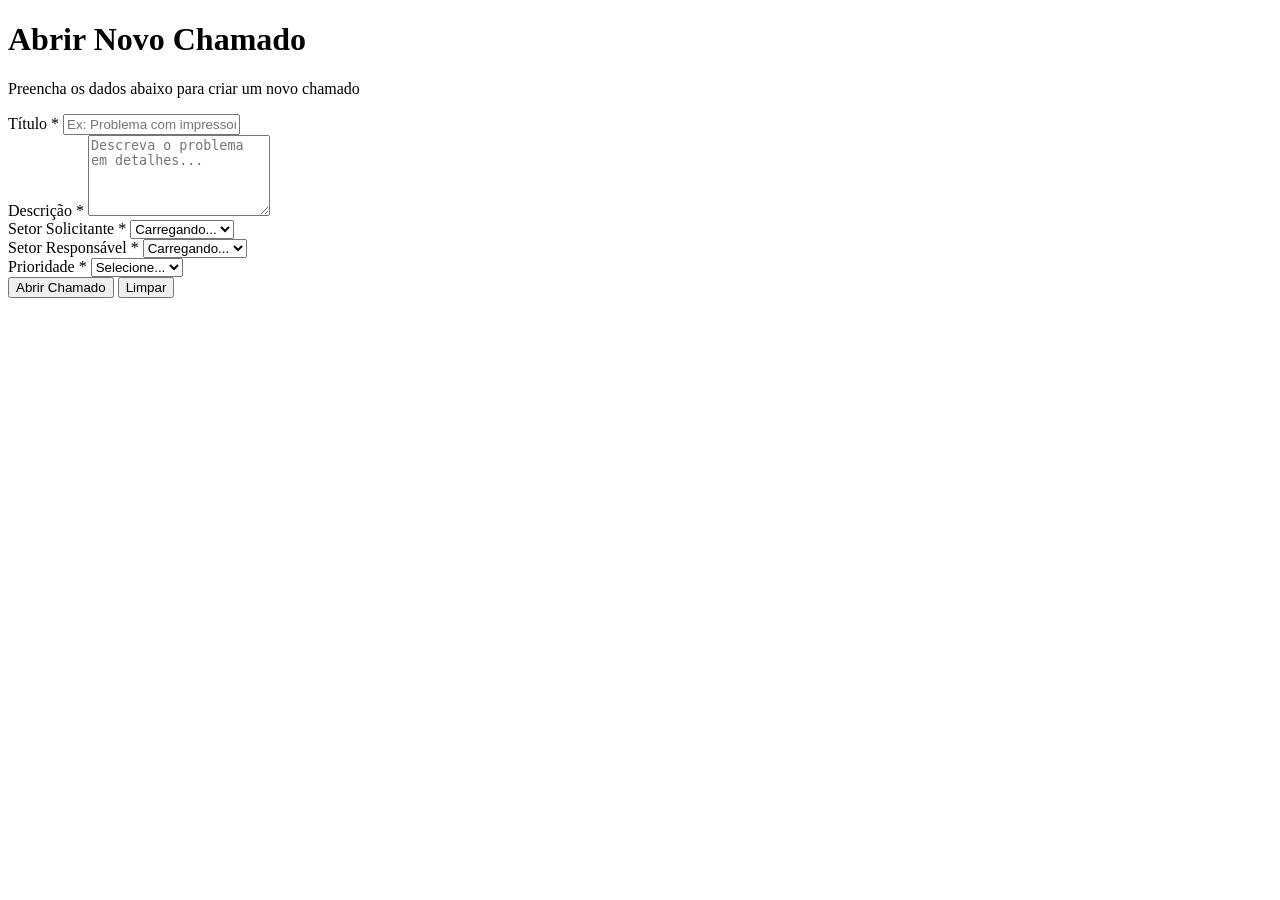
==== frontend/app/abrir-chamado.html @ 201d6589 "Resolvendo bug no abrir chamado" ====
<!DOCTYPE html>
<html lang="pt-BR">
<head>
    <meta charset="UTF-8">
    <meta name="viewport" content="width=device-width, initial-scale=1.0">
    <title>Abrir Chamado - Sistema de Chamados</title>
    <link rel="stylesheet" href="/css/style.css">
    <link rel="stylesheet" href="/css/abrir-chamado.css">
    <script src="/js/sidebar.js" defer></script>
</head>
<body>

<div class="dashboard-layout">
    <div id="sidebar-container"></div>

    <main class="content-area">
        <h1>Abrir Novo Chamado</h1>
        <p>Preencha os dados abaixo para criar um novo chamado</p>

        <form id="chamadoForm" class="form-chamado">
            <div class="form-row">
                <div class="form-group">
                    <label for="titulo">Título *</label>
                    <input 
                        type="text" 
                        id="titulo" 
                        name="titulo" 
                        placeholder="Ex: Problema com impressora"
                        required
                        maxlength="100"
                    >
                </div>
            </div>

            <div class="form-row">
                <div class="form-group">
                    <label for="descricao">Descrição *</label>
                    <textarea 
                        id="descricao" 
                        name="descricao" 
                        placeholder="Descreva o problema em detalhes..."
                        required
                        maxlength="2000"
                        rows="5"
                    ></textarea>
                </div>
            </div>

            <div class="form-row-flex">
                <div class="form-group">
                    <label for="setorSolicitante">Setor Solicitante *</label>
                    <select id="setorSolicitante" name="setor_solicitante_id" required>
                        <option value="">Carregando...</option>
                    </select>
                </div>

                <div class="form-group">
                    <label for="setorResponsavel">Setor Responsável *</label>
                    <select id="setorResponsavel" name="setor_responsavel_id" required>
                        <option value="">Carregando...</option>
                    </select>
                </div>

                <div class="form-group">
                    <label for="prioridade">Prioridade *</label>
                    <select id="prioridade" name="prioridade" required>
                        <option value="">Selecione...</option>
                        <option value="Baixa">Baixa</option>
                        <option value="Média">Média</option>
                        <option value="Alta">Alta</option>
                        <option value="Urgente">Urgente</option>
                    </select>
                </div>
            </div>

            <div class="form-actions">
                <button type="submit" class="btn-enviar">Abrir Chamado</button>
                <button type="reset" class="btn-cancelar">Limpar</button>
            </div>

            <div id="mensagem" class="mensagem"></div>
        </form>
    </main>
</div>

<script src="/js/abrir-chamado.js"></script>

</body>
</html>
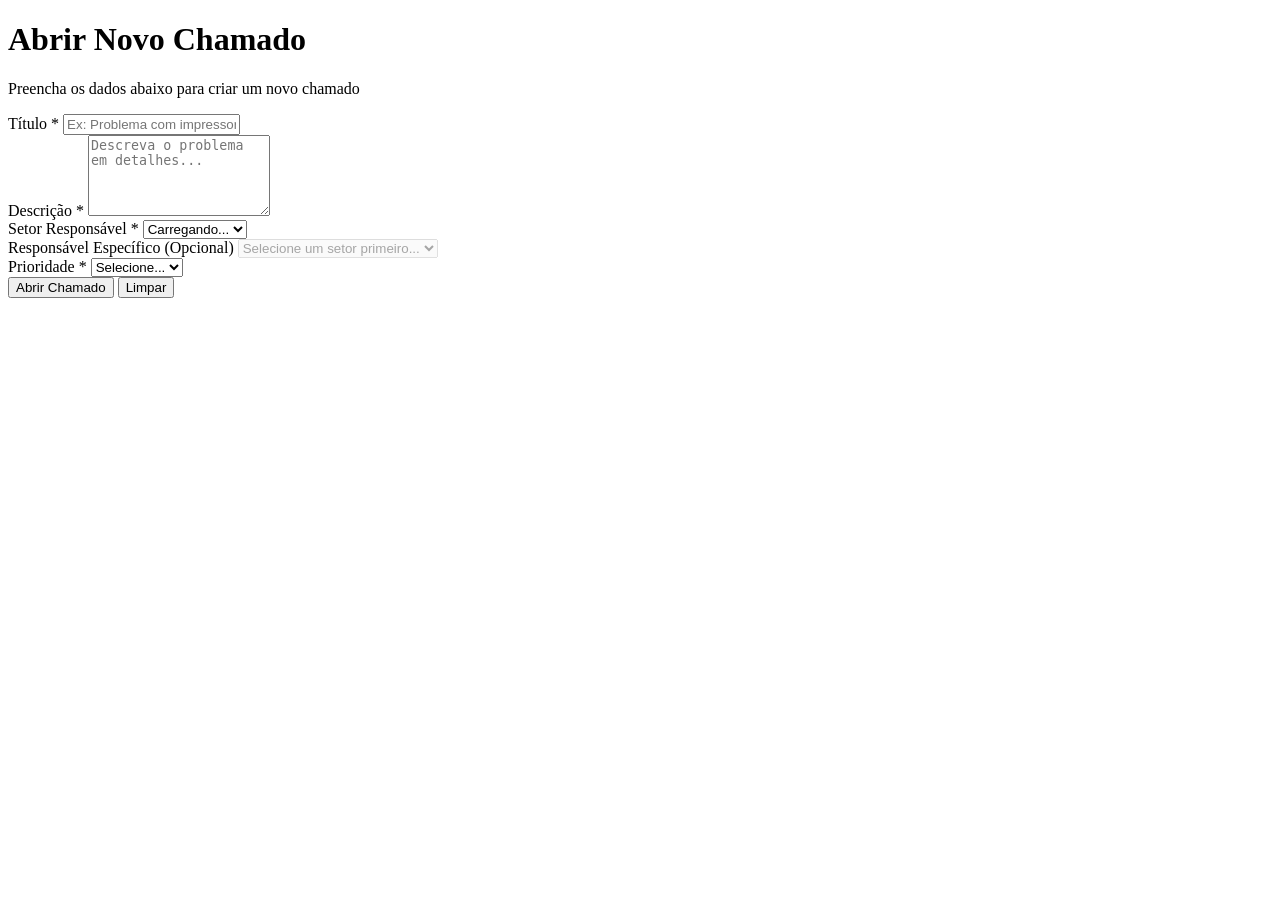
==== commit daab73d2: "Melhorando a abertura de chamados, é possivel escolher para quem enviar no setor" ====
--- a/frontend/app/abrir-chamado.html
+++ b/frontend/app/abrir-chamado.html
@@ -48,16 +48,16 @@
 
             <div class="form-row-flex">
                 <div class="form-group">
-                    <label for="setorSolicitante">Setor Solicitante *</label>
-                    <select id="setorSolicitante" name="setor_solicitante_id" required>
+                    <label for="setorResponsavel">Setor Responsável *</label>
+                    <select id="setorResponsavel" name="setor_responsavel_id" required>
                         <option value="">Carregando...</option>
                     </select>
                 </div>
 
                 <div class="form-group">
-                    <label for="setorResponsavel">Setor Responsável *</label>
-                    <select id="setorResponsavel" name="setor_responsavel_id" required>
-                        <option value="">Carregando...</option>
+                    <label for="usuarioResponsavel">Responsável Específico (Opcional)</label>
+                    <select id="usuarioResponsavel" name="usuario_responsavel_id" disabled>
+                        <option value="">Selecione um setor primeiro...</option>
                     </select>
                 </div>
 
@@ -68,7 +68,6 @@
                         <option value="Baixa">Baixa</option>
                         <option value="Média">Média</option>
                         <option value="Alta">Alta</option>
-                        <option value="Urgente">Urgente</option>
                     </select>
                 </div>
             </div>
@@ -86,4 +85,4 @@
 <script src="/js/abrir-chamado.js"></script>
 
 </body>
-</html>
+</html>
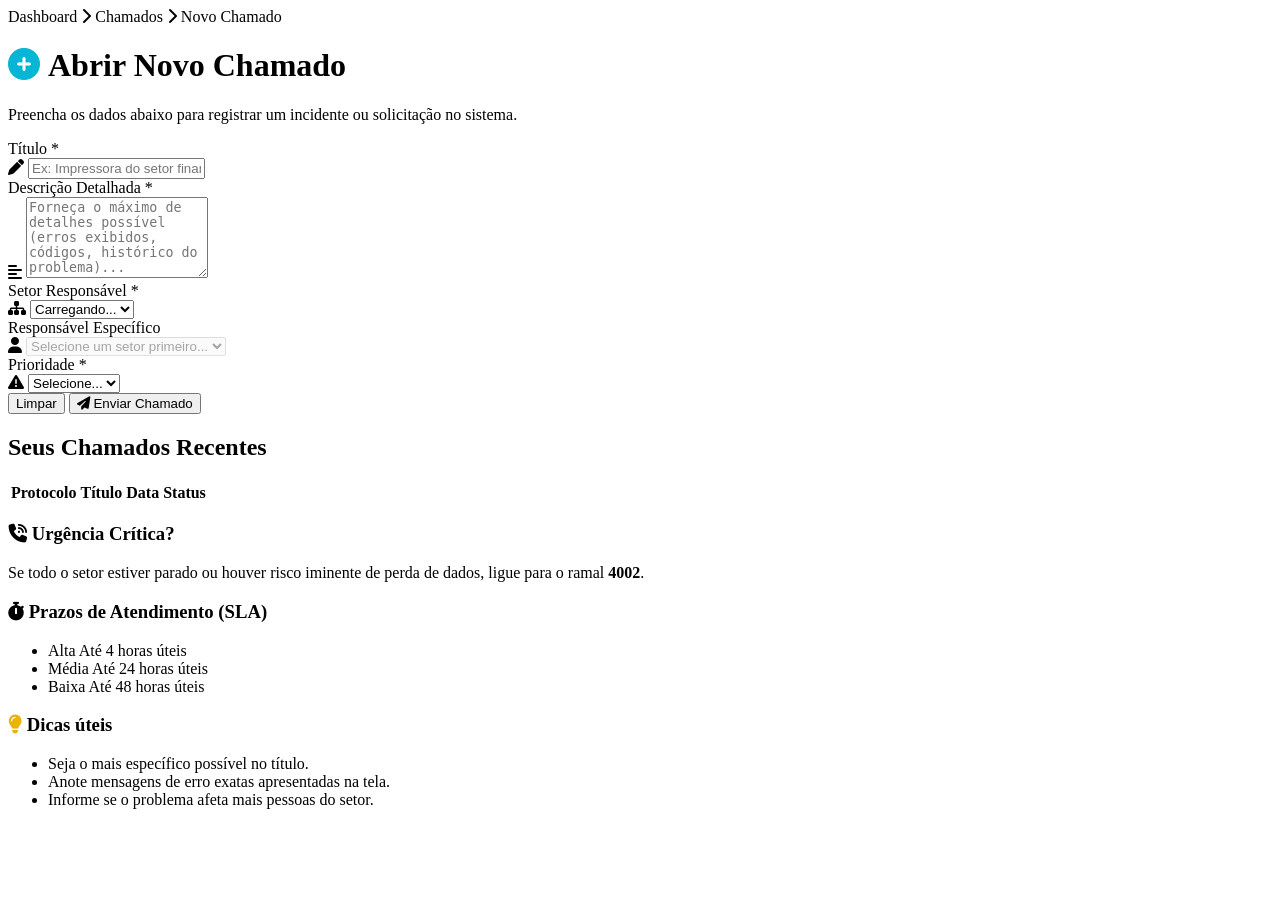
==== commit a327b172: "update abrir chamado. Closes #52" ====
--- a/frontend/app/abrir-chamado.html
+++ b/frontend/app/abrir-chamado.html
@@ -4,6 +4,7 @@
     <meta charset="UTF-8">
     <meta name="viewport" content="width=device-width, initial-scale=1.0">
     <title>Abrir Chamado - Sistema de Chamados</title>
+    <link rel="stylesheet" href="https://cdnjs.cloudflare.com/ajax/libs/font-awesome/6.4.0/css/all.min.css">
     <link rel="stylesheet" href="/css/style.css">
     <link rel="stylesheet" href="/css/abrir-chamado.css">
     <script src="/js/sidebar.js" defer></script>
@@ -14,71 +15,162 @@
     <div id="sidebar-container"></div>
 
     <main class="content-area">
-        <h1>Abrir Novo Chamado</h1>
-        <p>Preencha os dados abaixo para criar um novo chamado</p>
+        <!-- Breadcrumb (Navegação estrutural) -->
+        <nav class="breadcrumb">
+            <span>Dashboard</span> <i class="fa-solid fa-chevron-right"></i> <span>Chamados</span> <i class="fa-solid fa-chevron-right"></i> <span class="active">Novo Chamado</span>
+        </nav>
+        
+        <!-- Cabeçalho Atualizado com Ícone -->
+        <header class="header-title">
+            <h1><i class="fa-solid fa-circle-plus" style="color: #06b6d4; margin-right: 8px;"></i>Abrir Novo Chamado</h1>
+            <p>Preencha os dados abaixo para registrar um incidente ou solicitação no sistema.</p>
+        </header>
 
-        <form id="chamadoForm" class="form-chamado">
-            <div class="form-row">
-                <div class="form-group">
-                    <label for="titulo">Título *</label>
-                    <input 
-                        type="text" 
-                        id="titulo" 
-                        name="titulo" 
-                        placeholder="Ex: Problema com impressora"
-                        required
-                        maxlength="100"
-                    >
-                </div>
+        <!-- Novo Container de Grelha (Garante o layout em duas colunas) -->
+        <div class="page-grid">
+            
+            <!-- Coluna Principal (Esquerda): Formulário + Tabela de Histórico -->
+            <div class="main-column">
+                <form id="chamadoForm" class="form-chamado">
+                    <div class="form-row">
+                        <div class="form-group">
+                            <label for="titulo">Título *</label>
+                            <div class="input-icon-wrapper">
+                                <i class="fa-solid fa-pen icon-field"></i>
+                                <input 
+                                    type="text" 
+                                    id="titulo" 
+                                    name="titulo" 
+                                    placeholder="Ex: Impressora do setor financeiro não liga"
+                                    required
+                                    maxlength="100"
+                                >
+                            </div>
+                        </div>
+                    </div>
+
+                    <div class="form-row">
+                        <div class="form-group">
+                            <label for="descricao">Descrição Detalhada *</label>
+                            <div class="input-icon-wrapper text-area-wrapper">
+                                <i class="fa-solid fa-align-left icon-field"></i>
+                                <textarea 
+                                    id="descricao" 
+                                    name="descricao" 
+                                    placeholder="Forneça o máximo de detalhes possível (erros exibidos, códigos, histórico do problema)..."
+                                    required
+                                    maxlength="2000"
+                                    rows="5"
+                                ></textarea>
+                            </div>
+                        </div>
+                    </div>
+
+                    <div class="form-row-flex">
+                        <div class="form-group">
+                            <label for="setorResponsavel">Setor Responsável *</label>
+                            <div class="input-icon-wrapper">
+                                <i class="fa-solid fa-sitemap icon-field"></i>
+                                <select id="setorResponsavel" name="setor_responsavel_id" required>
+                                    <option value="">Carregando...</option>
+                                </select>
+                            </div>
+                        </div>
+
+                        <div class="form-group">
+                            <label for="usuarioResponsavel">Responsável Específico</label>
+                            <div class="input-icon-wrapper">
+                                <i class="fa-solid fa-user icon-field"></i>
+                                <select id="usuarioResponsavel" name="usuario_responsavel_id" disabled>
+                                    <option value="">Selecione um setor primeiro...</option>
+                                </select>
+                            </div>
+                        </div>
+
+                        <div class="form-group">
+                            <label for="prioridade">Prioridade *</label>
+                            <div class="input-icon-wrapper">
+                                <i class="fa-solid fa-triangle-exclamation icon-field"></i>
+                                <select id="prioridade" name="prioridade" required>
+                                    <option value="">Selecione...</option>
+                                    <option value="Baixa">Baixa</option>
+                                    <option value="Média">Média</option>
+                                    <option value="Alta">Alta</option>
+                                </select>
+                            </div>
+                        </div>
+                    </div>
+
+                    <div class="form-actions">
+                        <button type="reset" class="btn-cancelar">Limpar</button>
+                        <button type="submit" class="btn-enviar">
+                            <i class="fa-solid fa-paper-plane"></i> Enviar Chamado
+                        </button>
+                    </div>
+
+                    <div id="mensagem" class="mensagem"></div>
+                </form>
+
+                <!-- Nova Seção: Tabela Reativa carregada pelo JS -->
+                <section class="recent-tickets-section">
+                    <h2>Seus Chamados Recentes</h2>
+                    <div class="tickets-table-wrapper">
+                        <table class="tickets-table">
+                            <thead>
+                                <tr>
+                                    <th>Protocolo</th>
+                                    <th>Título</th>
+                                    <th>Data</th>
+                                    <th>Status</th>
+                                </tr>
+                            </thead>
+                            <tbody id="tabelaChamadosRecentes">
+                                <!-- O JavaScript vai injetar as linhas aqui -->
+                            </tbody>
+                        </table>
+                    </div>
+                </section>
             </div>
 
-            <div class="form-row">
-                <div class="form-group">
-                    <label for="descricao">Descrição *</label>
-                    <textarea 
-                        id="descricao" 
-                        name="descricao" 
-                        placeholder="Descreva o problema em detalhes..."
-                        required
-                        maxlength="2000"
-                        rows="5"
-                    ></textarea>
-                </div>
-            </div>
-
-            <div class="form-row-flex">
-                <div class="form-group">
-                    <label for="setorResponsavel">Setor Responsável *</label>
-                    <select id="setorResponsavel" name="setor_responsavel_id" required>
-                        <option value="">Carregando...</option>
-                    </select>
+            <!-- Nova Coluna Lateral (Direita): Informativos fixos -->
+            <aside class="info-sidebar">
+                <!-- Card de Emergência -->
+                <div class="sidebar-card alert-card">
+                    <h3><i class="fa-solid fa-phone-volume"></i> Urgência Crítica?</h3>
+                    <p>Se todo o setor estiver parado ou houver risco iminente de perda de dados, ligue para o ramal <strong>4002</strong>.</p>
                 </div>
 
-                <div class="form-group">
-                    <label for="usuarioResponsavel">Responsável Específico (Opcional)</label>
-                    <select id="usuarioResponsavel" name="usuario_responsavel_id" disabled>
-                        <option value="">Selecione um setor primeiro...</option>
-                    </select>
+                <!-- Card de SLA / Prazos -->
+                <div class="sidebar-card">
+                    <h3><i class="fa-solid fa-stopwatch"></i> Prazos de Atendimento (SLA)</h3>
+                    <ul class="sla-list">
+                        <li>
+                            <span class="sla-priority prio-alta">Alta</span>
+                            <span class="sla-time">Até 4 horas úteis</span>
+                        </li>
+                        <li>
+                            <span class="sla-priority prio-media">Média</span>
+                            <span class="sla-time">Até 24 horas úteis</span>
+                        </li>
+                        <li>
+                            <span class="sla-priority prio-baixa">Baixa</span>
+                            <span class="sla-time">Até 48 horas úteis</span>
+                        </li>
+                    </ul>
                 </div>
 
-                <div class="form-group">
-                    <label for="prioridade">Prioridade *</label>
-                    <select id="prioridade" name="prioridade" required>
-                        <option value="">Selecione...</option>
-                        <option value="Baixa">Baixa</option>
-                        <option value="Média">Média</option>
-                        <option value="Alta">Alta</option>
-                    </select>
+                <!-- Card de Dicas -->
+                <div class="sidebar-card text-card">
+                    <h3><i class="fa-solid fa-lightbulb" style="color: #eab308;"></i> Dicas úteis</h3>
+                    <ul>
+                        <li>Seja o mais específico possível no título.</li>
+                        <li>Anote mensagens de erro exatas apresentadas na tela.</li>
+                        <li>Informe se o problema afeta mais pessoas do setor.</li>
+                    </ul>
                 </div>
-            </div>
+            </aside>
 
-            <div class="form-actions">
-                <button type="submit" class="btn-enviar">Abrir Chamado</button>
-                <button type="reset" class="btn-cancelar">Limpar</button>
-            </div>
-
-            <div id="mensagem" class="mensagem"></div>
-        </form>
+        </div>
     </main>
 </div>
 
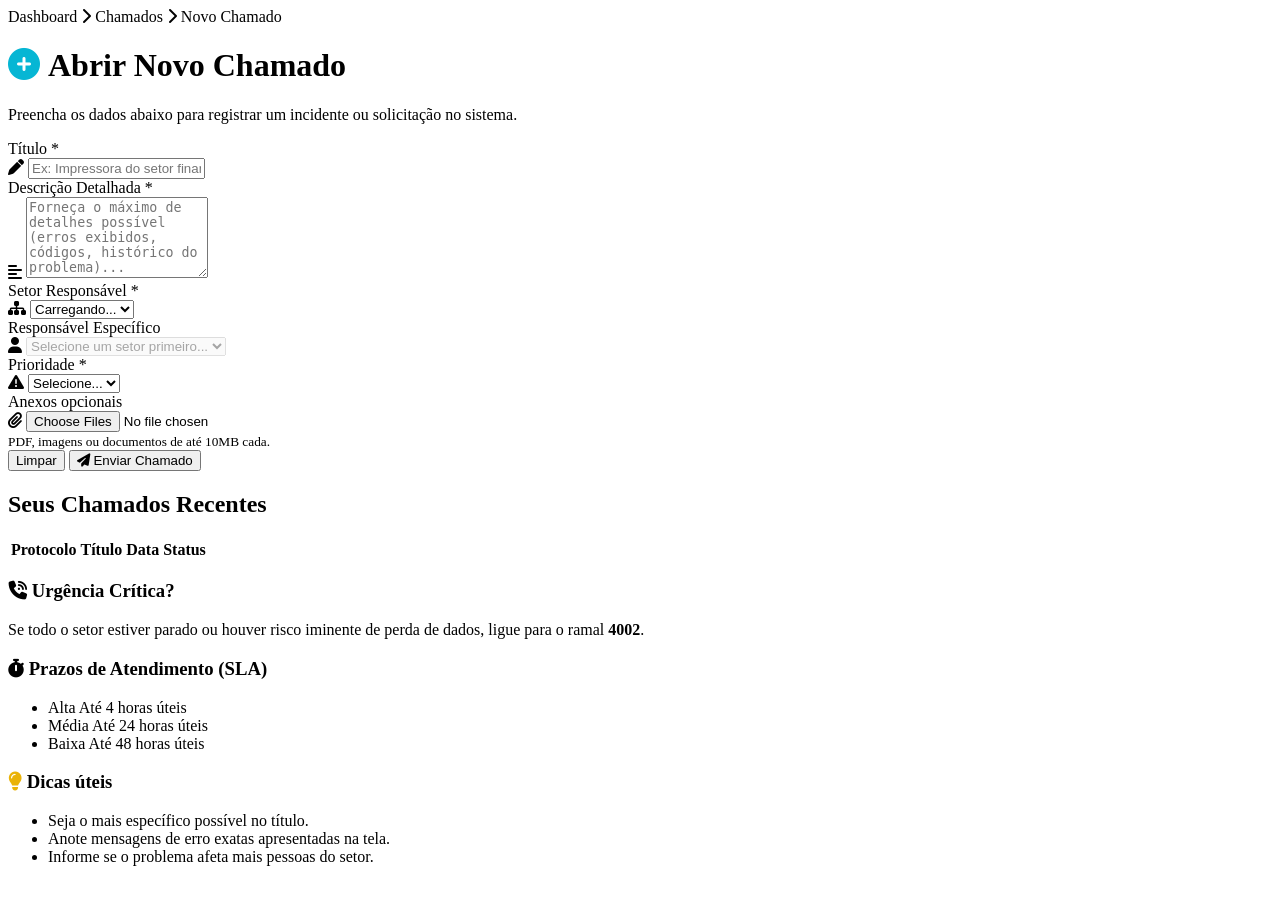
==== commit d486a165: "Update final projeto Fala-ai" ====
--- a/frontend/app/abrir-chamado.html
+++ b/frontend/app/abrir-chamado.html
@@ -66,7 +66,7 @@
                         </div>
                     </div>
 
-                    <div class="form-row-flex">
+                    <div class="form-row-flex">
                         <div class="form-group">
                             <label for="setorResponsavel">Setor Responsável *</label>
                             <div class="input-icon-wrapper">
@@ -98,10 +98,27 @@
                                     <option value="Alta">Alta</option>
                                 </select>
                             </div>
-                        </div>
-                    </div>
-
-                    <div class="form-actions">
+                        </div>
+                    </div>
+
+                    <div class="form-row">
+                        <div class="form-group">
+                            <label for="anexosChamado">Anexos opcionais</label>
+                            <div class="input-icon-wrapper">
+                                <i class="fa-solid fa-paperclip icon-field"></i>
+                                <input
+                                    type="file"
+                                    id="anexosChamado"
+                                    name="anexos"
+                                    accept=".pdf,.png,.jpg,.jpeg,.doc,.docx,.xlsx,.txt"
+                                    multiple
+                                >
+                            </div>
+                            <small class="field-hint">PDF, imagens ou documentos de até 10MB cada.</small>
+                        </div>
+                    </div>
+
+                    <div class="form-actions">
                         <button type="reset" class="btn-cancelar">Limpar</button>
                         <button type="submit" class="btn-enviar">
                             <i class="fa-solid fa-paper-plane"></i> Enviar Chamado
@@ -177,4 +194,4 @@
 <script src="/js/abrir-chamado.js"></script>
 
 </body>
-</html>+</html>
